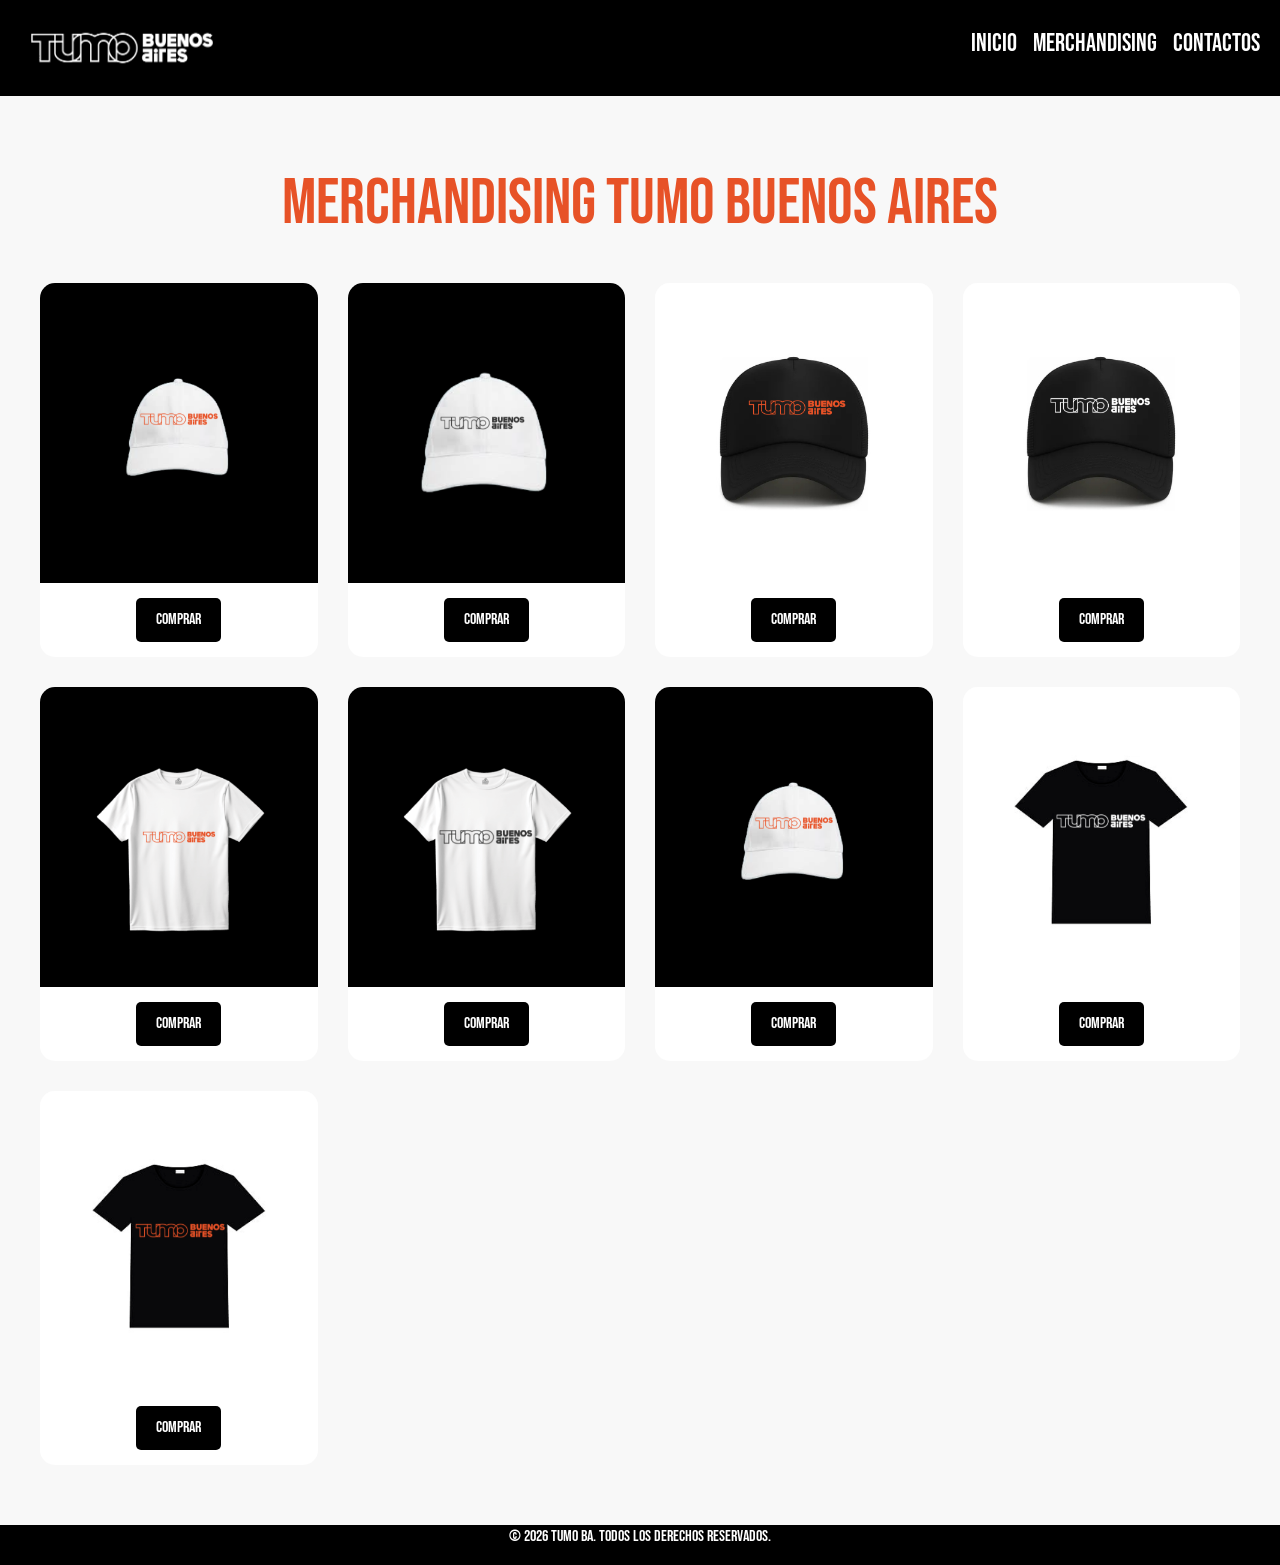
==== pages/catalogo.html @ f2e5f0f2 "Add files via upload" ====
<!DOCTYPE html>
<html lang="en">

<head>
  <meta charset="UTF-8">
  <meta http-equiv="X-UA-Compatible" content="IE=edge">
  <meta name="viewport" content="width=device-width, initial-scale=1.0">
  <meta name="description"
    content="Explora nuestra colección de pantalones de moda en Spacious Indumentaria. Encuentra los pantalones perfectos para tu estilo único.">
  <link href="https://cdn.jsdelivr.net/npm/bootstrap@5.3.2/dist/css/bootstrap.min.css" rel="stylesheet"
    integrity="sha384-T3c6CoIi6uLrA9TneNEoa7RxnatzjcDSCmG1MXxSR1GAsXEV/Dwwykc2MPK8M2HN" crossorigin="anonymous">
  <link rel="stylesheet" href="../css/styles.css">
  <link rel="icon" href="..//img/logos/logo.png" type="image/x-icon">

  <title>Pantalones - Spacious Indumentaria</title>


</head>

<body>

  <header>
    <!--Nabvar-->
     <nav class="navbar navbar-expand-lg nav-bar">
        <div class="container-fluid">
          <a class="navbar-brand" href="../index.html"><img class="logo_navbar" src="../img/logos/logo-tumo-blanco@2x.png"
              alt="Logo de la marca"></a>
          <button class="navbar-toggler fondo-toggler" type="button" data-bs-toggle="collapse"
            data-bs-target="#navbarNav" aria-controls="navbarNav" aria-expanded="false" aria-label="Toggle navigation">
            <span class="navbar-toggler-icon"></span>
          </button>
          <div class="collapse navbar-collapse" id="navbarNav">
            <ul class="navbar-nav me-auto mb-2 lg-0  ml-auto justify-content-end w-100 text-end">

              <li class="nav-item">
                <a class="nav-link" href="../index.html">Inicio</a>
              </li>
              <li class="nav-item">
                <a class="nav-link" href="./catalogo.html">Merchandising</a>
              </li>
              <li class="nav-item">
                <a class="nav-link" href="./contactos.html">Contactos</a>
              </li>
            </ul>
          </div>
        </div>
      </nav>
  </header>
  <main>
    

    

<section id="merch">
  <h1 class="merch_title">MERCHANDISING TUMO BUENOS AIRES</h1>

  <div class="merch_grid">

    <!-- Producto -->
     <article class="product_card">
      <img src="../img/merch/gorra blanca logo naranja.png" alt="Remera mushroom">
      <div class="product_info">
       
        <button>Comprar</button>
      </div>
    </article>

    <article class="product_card">
      <img src="../img/merch/gorra blanca logo negro.png" alt="Remera mushroom">
      <div class="product_info">
        
        <button>Comprar</button>
      </div>
    </article>
 <article class="product_card">
      <img src="../img/merch/./gorra negra naranja.png" alt="Remera mushroom">
      <div class="product_info">
      
        <button>Comprar</button>
      </div>
    </article>
     <article class="product_card">
      <img src="../img/merch/gorra negra.png" alt="Remera mushroom">
      <div class="product_info">
      
        <button>Comprar</button>
      </div>
    </article>
     <article class="product_card">
      <img src="../img/merch/remera blanca logo naranja.png" alt="Remera mushroom">
      <div class="product_info">
       
        <button>Comprar</button>
      </div>
    </article>
     <article class="product_card">
      <img src="../img/merch/remera blanca logo negro.png" alt="Remera mushroom">
      <div class="product_info">
      
        <button>Comprar</button>
      </div>
    </article>
     <article class="product_card">
      <img src="../img/merch/gorra blanca logo naranja.png" alt="Remera mushroom">
      <div class="product_info">
        
        <button>Comprar</button>
      </div>
    </article>
     <article class="product_card">
      <img src="../img/merch/remera negra logo blanco.png" alt="Remera mushroom">
      <div class="product_info">
       
        <button>Comprar</button>
      </div>
    </article>
     <article class="product_card">
      <img src="../img/merch/remera negra logo naranja.png" alt="Remera mushroom">
      <div class="product_info">
        
        <button>Comprar</button>
      </div>
    </article>

    <!-- agregás hasta 9 productos -->
    
  </div>
</section>
  </main>
  <footer>
     <p>&copy; 2026 TUMO BA. Todos los derechos reservados.</p>
  </footer>
  <script src="https://cdn.jsdelivr.net/npm/@popperjs/core@2.11.8/dist/umd/popper.min.js"
    integrity="sha384-I7E8VVD/ismYTF4hNIPjVp/Zjvgyol6VFvRkX/vR+Vc4jQkC+hVqc2pM8ODewa9r"
    crossorigin="anonymous"></script>
  <script src="https://cdn.jsdelivr.net/npm/bootstrap@5.3.2/dist/js/bootstrap.min.js"
    integrity="sha384-BBtl+eGJRgqQAUMxJ7pMwbEyER4l1g+O15P+16Ep7Q9Q+zqX6gSbd85u4mG4QzX+"
    crossorigin="anonymous"></script>
</body>

</html>
---- css/styles.css ----
@charset "UTF-8";
@import url("https://fonts.googleapis.com/css2?family=Bebas+Neue&display=swap");

/* Estilos generales */
* {
  font-family: "Bebas Neue", sans-serif;
  padding: 0;
  margin: 0;
}

body {
  margin: 0;
  padding: 0;
  background-color: white;
  display: flex;
  flex-direction: column;
  min-height: 100vh;
}

h1 {
  text-align: center;
  color: #E75227;
  margin-top: 10px;
  font-size: 120px;
}
h2{
  text-align: center;
  color:#E75227;
  margin-top: 10px;
  font-size: 70px;
}

h5 {
  color: #333;
}

span {
  color: #E75227;;
}

/* Header y Navbar */
header {
  background-color: black;
}
.navbar
.nav-bar .navbar-nav .nav-item {
  margin-left: 20px;
  margin-top: 10px;
}

.nav-bar .navbar-nav .nav-item .nav-link {
  text-decoration: none;
  color: white;
  font-size:25px;
}

.nav-bar .navbar-nav .nav-item .nav-link:hover {
  color: #E75227
}

.logo_navbar {
 
  height: 70px;
  width: 220px;
  border-radius: 50%;
}

.logo_navbar:hover {
  transform: scale(1.1); /* Corregido: scale(1, 0) desaparecería el elemento */
}

#carrousell_inicio {
  width: 100%;
}

.fondo {
  width: 100%;
  min-height: 80vh;

  /* Imagen de fondo */
  background-image: url("../img/inicio/2025-09-02 TUMO_ Emanuel Zerbos_DSC05479.jpg");
  background-size: cover;
  background-position: center;
  background-repeat: no-repeat;

  /* Centramos contenido */
  display: flex;
  justify-content: center;
  align-items: center;

  /* Overlay oscuro */
  position: relative;
}

.fondo::before {
  content: "";
  position: absolute;
  inset: 0;

  /* 🔥 filtro oscuro translúcido */
  background: rgba(0, 0, 0, 0.5);

  /* importante */
  z-index: 1;
}

.call_to_action {
  position: relative;
  z-index: 2; /* para que quede arriba del overlay */

  color: white;
  text-align: center;
  max-width: 600px;
  padding: 20px;
}

.call_to_action h1 {
  font-size: 120px;
  
  margin-bottom: 10px;
}

.call_to_action p {
  
  margin-bottom: 20px;
  font-size: 20px;
}

.call_to_action a {
  background-color: #E75227;
  color: white;
  font-size: 30px;
  padding: 10px 20px;
  text-decoration: none;
  border-radius: 5px;
}
.call_to_action a {
  display: inline-block;
  transition: transform 0.3s ease;
}

.call_to_action a:hover {
  transform: scale(1.1);
}
.fondo-toggler {
  background-color: white;
  color: white;
}
/* =========================
   MERCH PREVIEW (HOME)
========================= */

#merch_preview {
  padding: 60px 20px;
  background: #f8f8f8;
  text-align: center;
}

.preview_title {
  font-size: clamp(2rem, 4vw, 3rem);
  color: #E75227;
  margin-bottom: 40px;
}

/* GRID */
.preview_grid {
  display: grid;
  grid-template-columns: repeat(auto-fit, minmax(220px, 1fr));
  gap: 25px;
  max-width: 900px;
  margin: auto;
}

/* CARD */
.preview_card {
  background: white;
  border-radius: 10px;
  overflow: hidden;
  transition: all 0.3s ease;
  cursor: pointer;
}

.preview_card img {
  width: 100%;
  height: 250px;
  object-fit: cover;
}

.preview_card p {
  padding: 10px;
  font-size: 1.2rem;
  color: #E75227;
}

/* HOVER */
.preview_card:hover {
  transform: translateY(-8px) scale(1.03);
  box-shadow: 0 10px 25px rgba(0,0,0,0.2);
}

/* BOTÓN VER TODO */
.ver_todo {
  display: inline-block;
  margin-top: 30px;
  padding: 12px 25px;
  background: black;
  color: white;
  text-decoration: none;
  border-radius: 5px;
  transition: all 0.3s ease;
}

.ver_todo:hover {
  background: #E75227;
  transform: scale(1.05);
}

/* Footer */
footer {
  display: flex;
  flex-direction: row;
  align-items: center;
  justify-content: center;
  text-align: center;
  background-color: black;
  color: white;
  margin-top: auto;
}

/* Carrusel de inicio */
.carrousell_inicio {
  margin-bottom: 30px;
  border-radius: 10px;
}

.carrousell_inicio img {
  display: flex;
  justify-content: center;
  align-items: center;
  border-radius: 5px;
}

.carousel-item {
  position: relative;
  display: none;
  float: left;
  width: 100%;
  margin-right: -100%;
  backface-visibility: hidden;
}

/* Destacados */
.container_destacados {
  display: flex;
  flex-direction: row;
  align-items: center;
  justify-content: center;
}

.container_destacados img {
  width: 80%;
  margin-bottom: 10px;
  margin-left: 25px;
  border-radius: 3px;
}

.container_destacados img:hover {
  transform: scale(1.1);
}

/* =========================
   CONTACTO MODERNO
========================= */

#contacto {
  padding: 80px 20px;
  background: #111;
  color: white;
}

.contacto_title {
  text-align: center;
  font-size: clamp(2.5rem, 5vw, 4rem);
  color: #E75227;
  margin-bottom: 50px;
}

/* LAYOUT */
.contacto_container {
  display: grid;
  grid-template-columns: repeat(auto-fit, minmax(300px, 1fr));
  gap: 40px;
  max-width: 1100px;
  margin: auto;
}

/* INFO */
.contacto_info h2 {
  font-size: 2rem;
  margin-bottom: 15px;
}

.contacto_info p {
  margin-bottom: 20px;
  color: #ccc;
}

.contacto_items p {
  margin: 10px 0;
  font-size: 1rem;
}

/* FORM */
.contacto_form {
  display: flex;
  flex-direction: column;
  gap: 15px;
}

/* INPUTS */
.contacto_form input,
.contacto_form textarea {
  background: transparent;
  border: 1px solid #444;
  padding: 12px;
  color: white;
  border-radius: 5px;
  font-size: 1rem;
  transition: all 0.3s ease;
}

/* FOCUS */
.contacto_form input:focus,
.contacto_form textarea:focus {
  outline: none;
  border-color: #E75227;
  box-shadow: 0 0 10px rgba(231, 82, 39, 0.3);
}

/* BOTÓN */
.contacto_form button {
  background: #E75227;
  color: white;
  border: none;
  padding: 12px;
  border-radius: 5px;
  font-size: 1.1rem;
  cursor: pointer;
  transition: all 0.3s ease;
}

/* HOVER */
.contacto_form button:hover {
  transform: scale(1.05);
  box-shadow: 0 10px 20px rgba(0,0,0,0.3);
}
.mapa {
  margin-top: 20px;
  border-radius: 10px;
  overflow: hidden;
}

.mapa {
  margin-top: 20px;
  border-radius: 10px;
  overflow: hidden;
}

.mapa iframe {
  width: 100%;
  height: 250px;
  border: 0;
 
}

.inscripcion {
  display: inline-block;
  margin-top: 15px;
  padding: 12px 25px;

  background: #E75227;
  color: white;
  text-decoration: none;
  font-size: 1.1rem;

  border-radius: 6px;
  transition: all 0.3s ease;
}

/* 🔥 Hover pro */
.inscripcion:hover {
  background: #ff6a3d;
  transform: scale(1.05);
  box-shadow: 0 10px 20px rgba(0,0,0,0.3);
}
/* =========================
   RESPONSIVE
========================= */

@media (max-width: 768px) {
  #contacto {
    padding: 60px 15px;
  }
}
/* Sección de Envío */
.envio {
  text-align: center;
  background: linear-gradient(to right, #000, #333);
  border-radius: 5px;
  margin-bottom: 50px;
  margin: 10px;
}

.envio h3 {
  background: #333;
  color: #fff;
  text-align: center;
  padding: 5px;
  margin-top: 10px;
}

.envio p {
  text-align: center;
  color: white;
}

.envio iframe {
  width: 100%;
  max-width: 200px;
  height: 200px;
  border: 0;
  margin: 0 auto;
  margin-bottom: 45px;
}

.envio button {
  background-color: #fff;
  color: black;
  border: none;
  padding: 10px 20px;
  margin-top: 10px;
  font-size: 1rem;
  cursor: pointer;
  border-radius: 5px;
  transition: background-color 0.3s ease;
}

.envio button:hover {
  background-color: rgb(247, 255, 136);
}

/* Cuadro de Información (Nosotros) */
.cuadro {
  padding: 5%;
  border: 1px solid #333;
  border-radius: 5px;
  margin: 20px;
  color: #fff;
}

.cuadro .info .nuestra_marca,
.cuadro .info .sobre_nosotros,
.cuadro .info .nuestra_vision,
.cuadro .info .nuestro_compromiso {
  border: 1px solid black;
}

.cuadro p {
  color: black;
  margin-top: 10px;
}

/* =========================
   MERCH MODERNO
========================= */

#merch {
  padding: 60px 20px;
  background: #f8f8f8;
}

.merch_title {
  text-align: center;
  font-size: clamp(2.5rem, 5vw, 4rem);
  margin-bottom: 40px;
  color: #E75227;
}

/* GRID MODERNO */
.merch_grid {
  display: grid;
  grid-template-columns: repeat(4, 1fr); /* 🔥 4 por fila */
  gap: 30px;
  max-width: 1200px;
  margin: 0 auto; /* centra el contenedor */
}
/* CARD */
.product_card {
  background: white;
  border-radius: 15px;
  overflow: hidden;
  transition: transform 0.3s ease, box-shadow 0.3s ease;
  cursor: pointer;
}

/* IMG */
.product_card img {
  width: 100%;
  height: 300px;
  object-fit: cover;
}

/* INFO */
.product_info {
  padding: 15px;
  text-align: center;
}

.product_info h2 {
  margin-bottom: 10px;
  font-size: 1.5rem;
  color: #E75227;
}


.product_info button {
  padding: 10px 20px;
  border: none;
  background: black;
  color: white;
  cursor: pointer;
  border-radius: 5px;
  transition: all 0.3s ease;
  font-size: 1rem;
}


.product_card:hover {
  transform: translateY(-10px) scale(1.03);
  box-shadow: 0 15px 30px rgba(0,0,0,0.2);
}

.product_card:hover button {
  background: #E75227;
}


@media (max-width: 768px) {
  .product_card img {
    height: 250px;
  }
}

@media (max-width: 480px) {
  #merch {
    padding: 40px 10px;
  }

  .product_card img {
    height: 220px;
  }
}

/* MEDIA QUERIES RESPONSIVE */

@media (max-width: 1199px) {
  .container_destacados img {
    width: 97%;
    padding: 5px;
  }
  .container_destacados img:active {
    transform: scale(1.1);
  }
}

@media (max-width: 992px) {
  .container_destacados img {
    width: 80%;
    padding: 5px;
  }
  .container_destacados img:active {
    transform: scale(1.1);
  }
}

@media (max-width: 767px) {
  .nav-list {
    list-style: none;
    margin-left: 1px;
    padding: 0;
    display: flex;
  }
  
  .nav-list li {
    margin-left: 8px;
  }
  
  .nav-list a {
    text-decoration: none;
    color: white;
  }
  
  .nav-list a:hover {
    color: rgb(247, 255, 136);
  }
  
  .carrousel_inicio {
    width: 60%;
  }

  .container_destacados img {
    width: 80%;
    padding: 5px;
  }

  .catalogo_remeras, .catalogo_buzos {
    position: relative;
    display: flex;
    flex-direction: column;
    justify-content: center;
    align-items: center;
    gap: 10px;
    right: 1px;
    padding: 0;
  }

  .catalogo_remeras > div {
    background-color: #333;
    border-radius: 10px;
    padding: 10px;
    margin: 5px;
    margin-left: 5px;
  }

  .catalogo_buzos > div {
    background-color: #333;
    border-radius: 10px;
    padding: 10px;
    margin: 10px;
    margin-left: 18px;
    width: 300px;
    height: 330px;
    display: flex;
    flex-direction: column;
    align-items: center;
  }

  .catalogo_pantalones > div {
    background-color: #333;
    border-radius: 10px;
    padding: 30px;
    margin: 1px;
    margin-left: 18px;
  }
}

@media (max-width: 471px) {
  .carrousel_inicio, .destacados_title {
    display: none;
  }

  .container_destacados {
    display: flex;
    flex-direction: row;
    justify-content: center;
    align-items: center;
    position: relative;
    right: 10px;
  }

  .catalogo_buzos, .catalogo_remeras {
    display: flex;
    flex-direction: row;
    align-items: center;
    justify-content: center;
    position: relative;
    right: 30px;
  }

  .catalogo_pantalones {
    display: flex;
    flex-direction: row;
    align-items: center;
    justify-content: center;
    position: relative;
    right: 2px;
  }
}
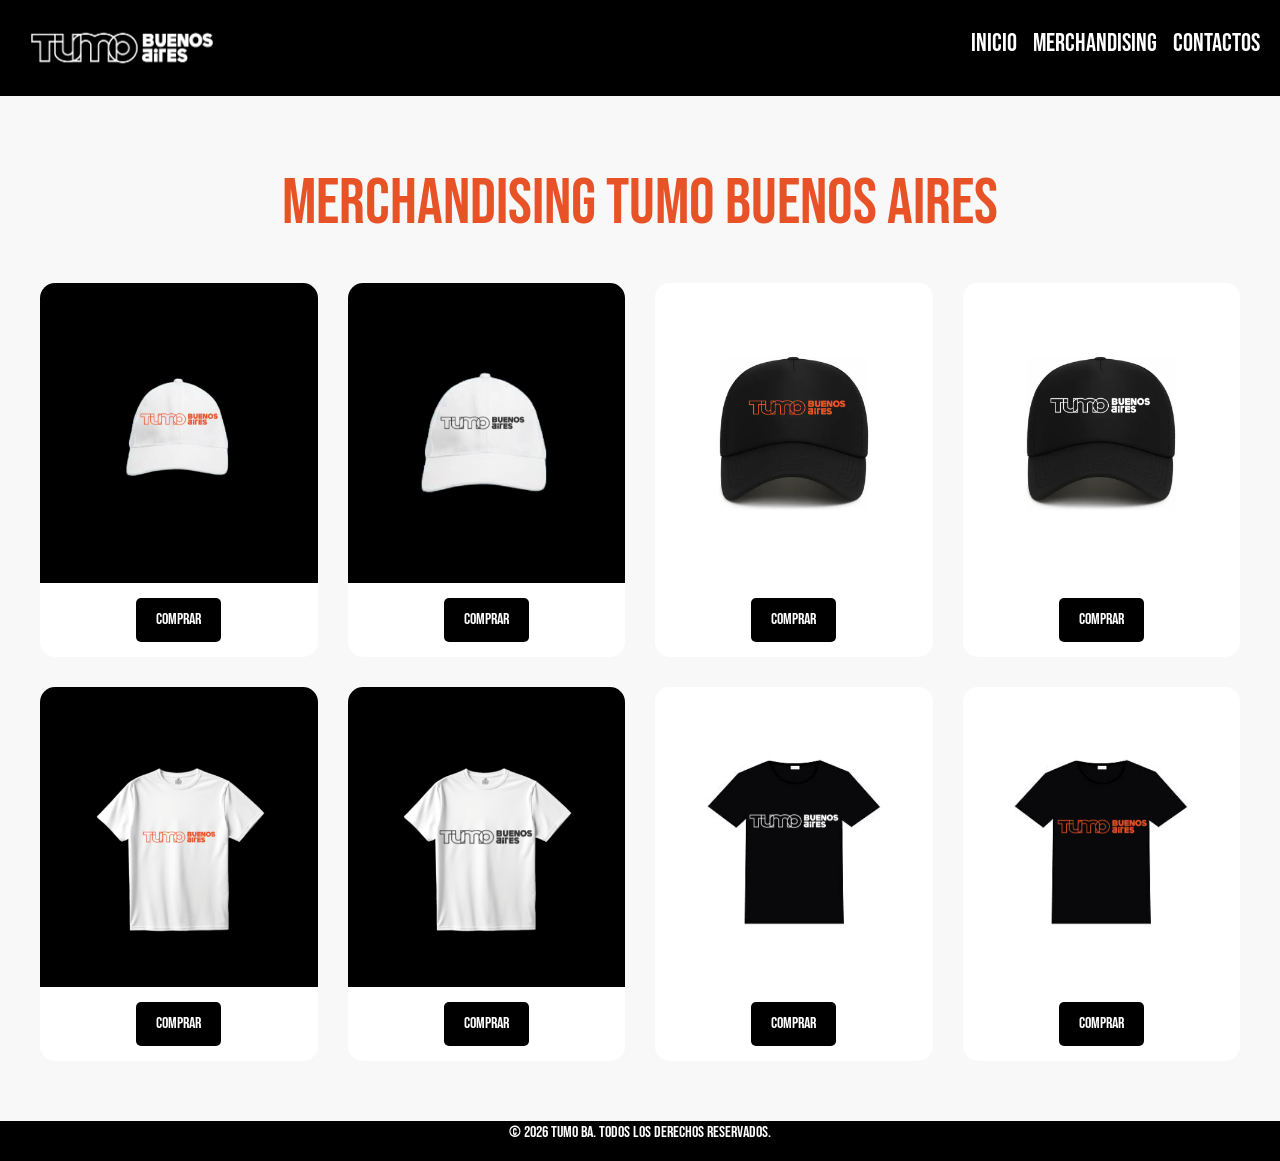
==== commit 52265efa: "Yo! Loader para links, popup para productos del catálogo y modal para el formulario de contacto" ====
--- a/pages/catalogo.html
+++ b/pages/catalogo.html
@@ -10,6 +10,7 @@
   <link href="https://cdn.jsdelivr.net/npm/bootstrap@5.3.2/dist/css/bootstrap.min.css" rel="stylesheet"
     integrity="sha384-T3c6CoIi6uLrA9TneNEoa7RxnatzjcDSCmG1MXxSR1GAsXEV/Dwwykc2MPK8M2HN" crossorigin="anonymous">
   <link rel="stylesheet" href="../css/styles.css">
+  <link rel="stylesheet" href="../css/loader.css">
   <link rel="icon" href="..//img/logos/logo.png" type="image/x-icon">
 
   <title>Pantalones - Spacious Indumentaria</title>
@@ -61,7 +62,7 @@
       <img src="../img/merch/gorra blanca logo naranja.png" alt="Remera mushroom">
       <div class="product_info">
        
-        <button>Comprar</button>
+        <button class="mostrarPopup" value="Gorra blanca - logo naranja">Comprar</button>
       </div>
     </article>
 
@@ -69,56 +70,49 @@
       <img src="../img/merch/gorra blanca logo negro.png" alt="Remera mushroom">
       <div class="product_info">
         
-        <button>Comprar</button>
+        <button class="mostrarPopup" value="Gorra blanca - logo negro">Comprar</button>
       </div>
     </article>
- <article class="product_card">
+    <article class="product_card">
       <img src="../img/merch/./gorra negra naranja.png" alt="Remera mushroom">
       <div class="product_info">
       
-        <button>Comprar</button>
+        <button class="mostrarPopup" value="Gorra negra - logo naranja">Comprar</button>
       </div>
     </article>
      <article class="product_card">
       <img src="../img/merch/gorra negra.png" alt="Remera mushroom">
       <div class="product_info">
       
-        <button>Comprar</button>
+        <button class="mostrarPopup" value="Gorra negra - logo negro">Comprar</button>
       </div>
     </article>
      <article class="product_card">
       <img src="../img/merch/remera blanca logo naranja.png" alt="Remera mushroom">
       <div class="product_info">
        
-        <button>Comprar</button>
+        <button class="mostrarPopup" value="Remera blanca - logo naranja">Comprar</button>
       </div>
     </article>
      <article class="product_card">
       <img src="../img/merch/remera blanca logo negro.png" alt="Remera mushroom">
       <div class="product_info">
       
-        <button>Comprar</button>
-      </div>
-    </article>
-     <article class="product_card">
-      <img src="../img/merch/gorra blanca logo naranja.png" alt="Remera mushroom">
-      <div class="product_info">
-        
-        <button>Comprar</button>
+        <button class="mostrarPopup" value="Remera blanca - logo negro">Comprar</button>
       </div>
     </article>
      <article class="product_card">
       <img src="../img/merch/remera negra logo blanco.png" alt="Remera mushroom">
       <div class="product_info">
        
-        <button>Comprar</button>
+        <button class="mostrarPopup" value="Remera negra - logo blanco">Comprar</button>
       </div>
     </article>
      <article class="product_card">
       <img src="../img/merch/remera negra logo naranja.png" alt="Remera mushroom">
       <div class="product_info">
         
-        <button>Comprar</button>
+        <button class="mostrarPopup" value="Remera negra - logo naranja">Comprar</button>
       </div>
     </article>
 
@@ -127,6 +121,11 @@
   </div>
 </section>
   </main>
+  <div id="slidePopup" class="popup-container">
+    <p>Se agregó al carrito:<br>
+    <i id="descripcion"></i></p>
+    <button id="cerrarPopup" class="float-end">Cerrar</button>
+  </div>
   <footer>
      <p>&copy; 2026 TUMO BA. Todos los derechos reservados.</p>
   </footer>
@@ -136,6 +135,7 @@
   <script src="https://cdn.jsdelivr.net/npm/bootstrap@5.3.2/dist/js/bootstrap.min.js"
     integrity="sha384-BBtl+eGJRgqQAUMxJ7pMwbEyER4l1g+O15P+16Ep7Q9Q+zqX6gSbd85u4mG4QzX+"
     crossorigin="anonymous"></script>
+  <script src="../js/index.js"></script>
 </body>
 
 </html>
--- a/css/styles.css
+++ b/css/styles.css
@@ -392,6 +392,24 @@
   background: #ff6a3d;
   transform: scale(1.05);
   box-shadow: 0 10px 20px rgba(0,0,0,0.3);
+}
+
+.popup-container {
+    position: fixed;
+    right: -250px;
+    bottom: 50%;
+    transform: translateX(50%);
+    background: white;
+    color: #ff6a3d;
+    padding: 20px;
+    transition: right 0.5s ease-in-out;
+    z-index: 1000;
+    border: #ccc solid 1px;
+    border-radius: 10px;
+}
+
+.popup-container.active {
+    right: 100px;
 }
 /* =========================
    RESPONSIVE
@@ -583,7 +601,7 @@
   }
 }
 
-@media (max-width: 767px) {
+@media (max-width: 768px) {
   .nav-list {
     list-style: none;
     margin-left: 1px;
@@ -652,6 +670,10 @@
     margin: 1px;
     margin-left: 18px;
   }
+
+  .merch_grid {
+    grid-template-columns: repeat(2, 1fr); /* 🔥 2 por fila */
+  }
 }
 
 @media (max-width: 471px) {
@@ -685,4 +707,8 @@
     position: relative;
     right: 2px;
   }
+
+  .merch_grid {
+    grid-template-columns: repeat(1, 1fr); /* 🔥 1 por fila */
+  }
 }
--- a/css/loader.css
+++ b/css/loader.css
@@ -0,0 +1,39 @@
+.lds-ring {
+    display: none;
+    place-items: center;
+    position: fixed;
+    width: 100vw;
+    min-height: 100dvh;
+    background: linear-gradient(rgba(0, 0, 0, 0.7), rgba(0, 0, 0, 0.7));
+    z-index: 1000;
+  }
+  .lds-ring div {
+    box-sizing: border-box;
+    display: block;
+    position: absolute;
+    top: 50%;
+    width: 64px;
+    height: 64px;
+    margin: 8px;
+    border: 8px solid rgb(52, 52, 81);
+    border-radius: 50%;
+    animation: lds-ring 1.2s cubic-bezier(0.5, 0, 0.5, 1) infinite;
+    border-color: rgb(52, 52, 81) transparent transparent transparent;
+  }
+  .lds-ring div:nth-child(1) {
+    animation-delay: -0.45s;
+  }
+  .lds-ring div:nth-child(2) {
+    animation-delay: -0.3s;
+  }
+  .lds-ring div:nth-child(3) {
+    animation-delay: -0.15s;
+  }
+  @keyframes lds-ring {
+    0% {
+      transform: rotate(0deg);
+    }
+    100% {
+      transform: rotate(360deg);
+    }
+  }
